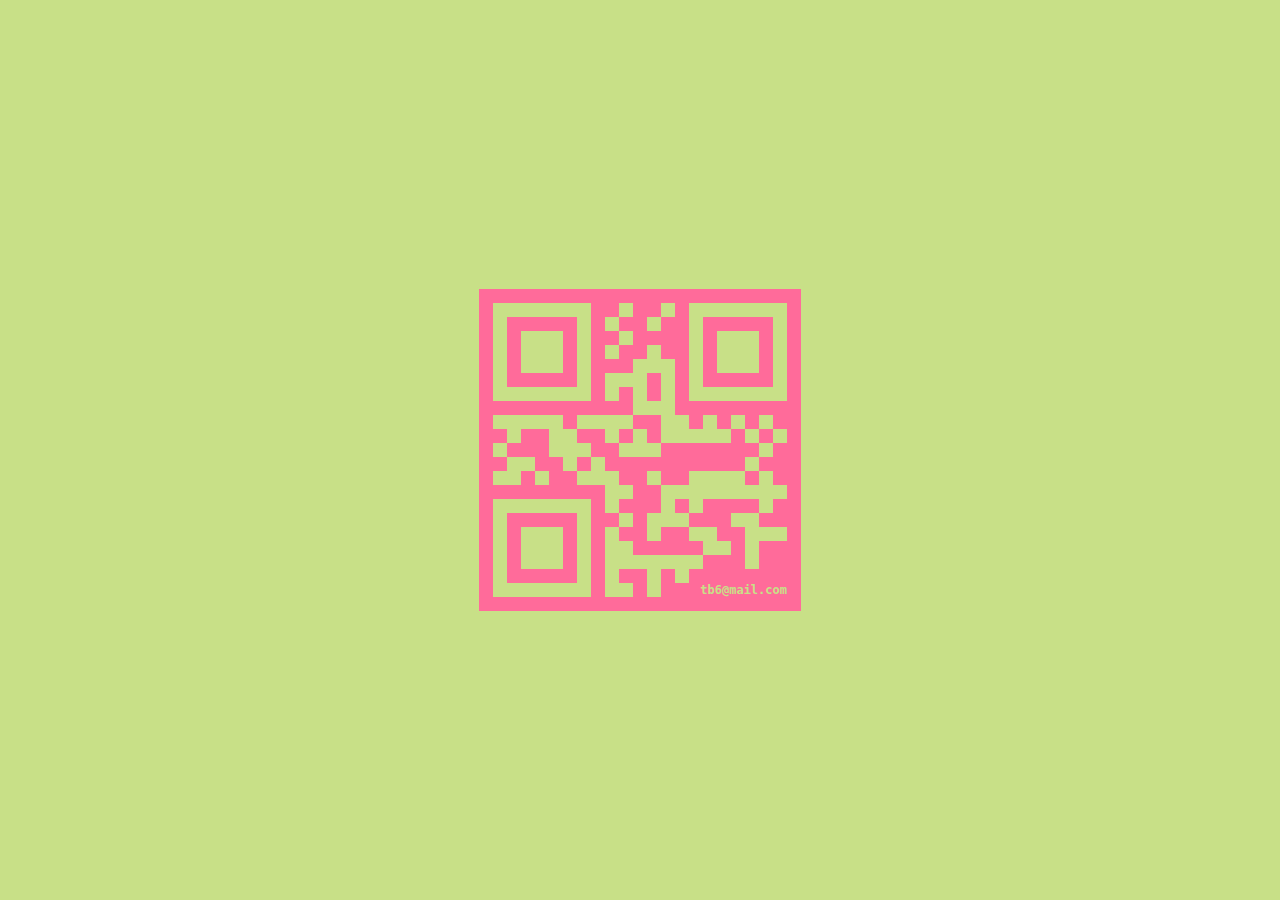
==== index.html @ d21048b9 "initial commit" ====
<!DOCTYPE html>
<html>
    <head>
        <link rel="stylesheet" href="main.css">
    </head>
    <body>
        <canvas id="qr"></canvas>
        <script src="qrious.min.js"></script>
        <script src="app.js"></script>
    </body>
</html>
---- main.css ----
.center {
    display: block;
    margin-left: auto;
    margin-right: auto;
    width: 50%;
  }

  canvas {
    padding: 0;
    margin: auto;
    display: block;
    position: absolute;
    top: 0;
    bottom: 0;
    left: 0;
    right: 0;
    outline: 14px solid #FF6B9A;
}

body {
    background-color: #c8e087
    ;
}

span {
    font-family: monospace;
    font-size: 12px;
    font-weight: 700;
    text-align: right;
    text-decoration: none;
    background: #FF6B9A;
    color: #c8e087;
    padding: 0;
    margin: 119px 0 0 49px;
    position: absolute;
    width: 98px;
    height: 42px;
    line-height: 42px;
    top: 50%;
    left: 50%;
}
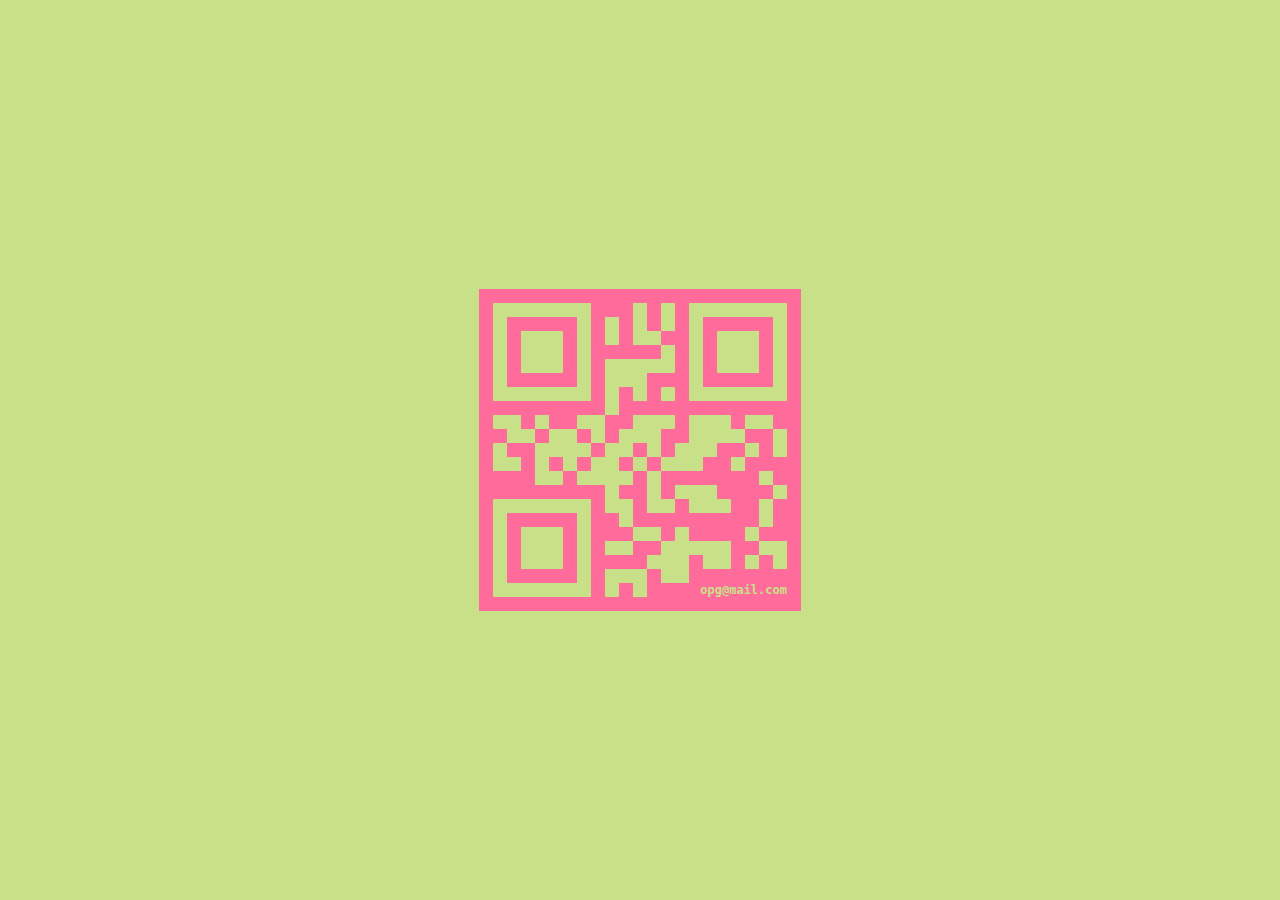
==== commit a2368418: "minified + dev versions" ====
--- a/index.html
+++ b/index.html
@@ -1,11 +1,11 @@
 <!DOCTYPE html>
 <html>
     <head>
-        <link rel="stylesheet" href="main.css">
+        <link rel="stylesheet" href="main.min.css">
     </head>
     <body>
         <canvas id="qr"></canvas>
         <script src="qrious.min.js"></script>
-        <script src="app.js"></script>
+        <script src="app.min.js"></script>
     </body>
 </html>--- a/main.min.css
+++ b/main.min.css
@@ -0,0 +1 @@
+canvas,span{padding:0;position:absolute}.center{display:block;margin-left:auto;margin-right:auto;width:50%}canvas{margin:auto;display:block;top:0;bottom:0;left:0;right:0;outline:#FF6B9A solid 14px}body{background-color:#c8e087}span{font-family:monospace;font-size:12px;font-weight:700;text-align:right;text-decoration:none;background:#ff6b9a;color:#c8e087;margin:119px 0 0 49px;width:98px;height:42px;line-height:42px;top:50%;left:50%}